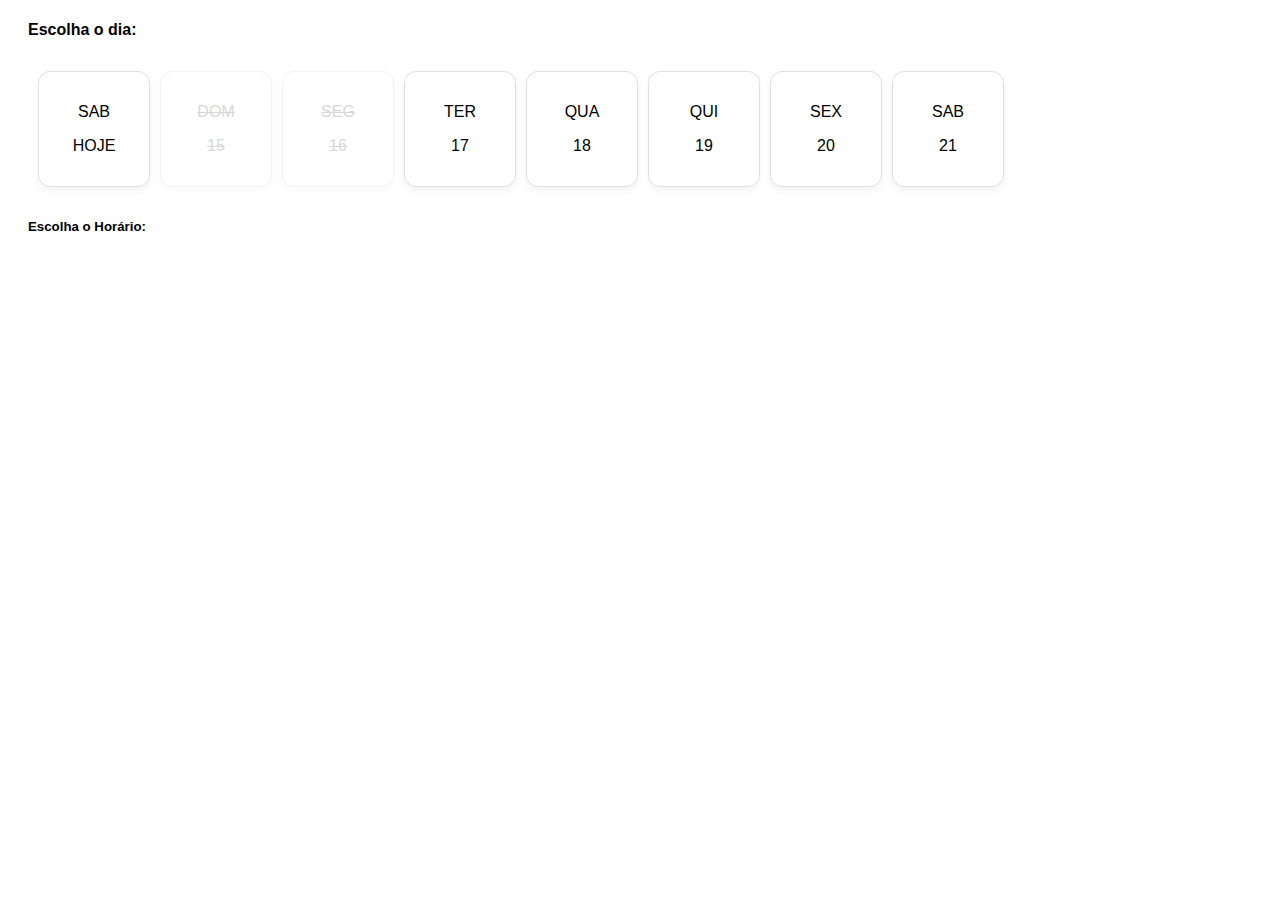
==== data.html @ b9ef8ae9 "Update data.html" ====
<!DOCTYPE html>
<html lang="pt-BR">
<head>
  <meta charset="UTF-8">
  <meta name="viewport" content="width=device-width, initial-scale=1.0">
  <title>Selecionar Dia e Horário</title>
  <style>
    .container {
      width: 100%;
      margin: 20px;
      font-family: 'Roboto', sans-serif;
    }
    #day-container {
      display: flex;
      overflow-x: auto;
      scroll-behavior: smooth;
      padding: 10px;
      position: relative;
    }
    .select-services.day {
      display: flex;
      gap: 10px;
    }
    .box {
      padding: 15px;
      border: 1px solid #e0e0e0;
      background-color: #ffffff;
      border-radius: 12px;
      text-align: center;
      min-width: 80px;
      box-shadow: 0 4px 8px rgba(0, 0, 0, 0.05);
      cursor: pointer;
      transition: background-color 0.3s, box-shadow 0.3s, color 0.3s;
    }
    .box.selected {
      background-color: #0288d1;
      color: white;
      border-radius: 12px;
      box-shadow: 0 6px 12px rgba(0, 0, 0, 0.1);
    }
    .box.disable-item {
      opacity: 0.4;
      text-decoration: line-through;
      color: #9e9e9e;
      cursor: not-allowed;
    }
    button {
      background-color: #0288d1;
      color: white;
      border: none;
      padding: 8px 16px;
      border-radius: 8px;
      margin-top: 10px;
      opacity: 0;
      transition: opacity 0.5s;
    }
    button.show {
      opacity: 1;
    }
    button:hover {
      background-color: #0277bd;
    }
    .day-box {
      padding: 12px 20px;
      background-color: #f5f5f5;
      border-radius: 6px;
      border: 1px solid #e0e0e0;
      display: inline-block;
      margin: 5px;
      cursor: pointer;
      transition: background-color 0.3s, box-shadow 0.3s, opacity 0.5s;
      opacity: 0;
    }
    .day-box.show {
      opacity: 1;
    }
    .day-box.selected {
      background-color: #0288d1;
      color: white;
      border-radius: 6px;
      box-shadow: 0 6px 12px rgba(0, 0, 0, 0.1);
    }
    .time-confirmed {
      margin-top: 12px;
      font-weight: bold;
      color: #444;
      font-size: 16px;
    }
    input[type="radio"] {
      display: none;
    }
  </style>
</head>
<body>

<section class="container position-time">
  <div class="config-title">
    <h4>Escolha o dia:</h4>
  </div>

  <div class="row">
    <div class="col-12 select-services day" id="day-container" aria-labelledby="day-label">
      <!-- Dias inseridos dinamicamente -->
    </div>
  </div>

  <div class="row">
    <h5 class="text-center">Escolha o Horário:</h5>
    <div class="col-12 day-select" id="time-container" aria-labelledby="time-label">
      <!-- Horários inseridos dinamicamente -->
    </div>
    <p class="text-center time-confirmed" id="selected-time"></p>
    <button class="botui-actions-buttons-button send-date-time" id="send-button" aria-label="Enviar horário">Enviar</button>
  </div>
</section>

<script>
  const days = [
    { week: 'SAB', name: 'HOJE', enabled: true, times: ['14:00', '15:55'] },
    { week: 'DOM', name: '15', enabled: false, times: [] },
    { week: 'SEG', name: '16', enabled: false, times: [] },
    { week: 'TER', name: '17', enabled: true, times: ['10:00', '12:30', '16:00'] },
    { week: 'QUA', name: '18', enabled: true, times: ['09:00', '14:00'] },
    { week: 'QUI', name: '19', enabled: true, times: ['11:00', '17:00'] },
    { week: 'SEX', name: '20', enabled: true, times: ['13:00', '15:30'] },
    { week: 'SAB', name: '21', enabled: true, times: ['08:00', '10:45', '18:00'] }
  ];

  let selectedDay = null;
  let selectedTime = null;

  function renderDays() {
    const container = document.getElementById('day-container');
    container.innerHTML = '';

    days.forEach((day, index) => {
      const label = document.createElement('label');
      label.className = 'box';
      if (!day.enabled) {
        label.classList.add('disable-item');
      }

      label.innerHTML = `
        <input type="radio" name="radio2" ${!day.enabled ? 'disabled' : ''} data-index="${index}">
        <div>
          <p class="week">${day.week}</p>
          <p class="name">${day.name}</p>
        </div>
      `;

      label.addEventListener('click', () => {
        if (day.enabled) {
          // Desmarcar todos os dias
          document.querySelectorAll('.box').forEach(box => box.classList.remove('selected'));

          // Marcar o dia selecionado
          selectedDay = index;
          label.classList.add('selected');
          renderTimes();
        }
      });

      container.appendChild(label);
    });
  }

  function renderTimes() {
    const timeContainer = document.getElementById('time-container');
    const selectedTimeText = document.getElementById('selected-time');
    const selectedDayData = days[selectedDay];
    const sendButton = document.getElementById('send-button');

    timeContainer.innerHTML = '';
    selectedTimeText.textContent = '';

    if (selectedDayData && selectedDayData.times.length > 0) {
      selectedDayData.times.forEach((time, index) => {
        const timeLabel = document.createElement('label');
        timeLabel.className = 'day-box';
        timeLabel.innerHTML = `
          <input type="radio" name="radio1">
          <div><p class="name">${time}</p></div>
        `;
        timeLabel.addEventListener('click', () => {
          // Desmarcar todos os horários
          document.querySelectorAll('.day-box').forEach(box => box.classList.remove('selected'));

          // Marcar o horário selecionado
          selectedTime = time;
          timeLabel.classList.add('selected');
          const dateText = `${days[selectedDay].week}, ${days[selectedDay].name} de setembro de 2024 -- ${selectedTime}`;
          document.getElementById('selected-time').textContent = dateText;

          // Mostrar o botão de enviar
          document.getElementById('send-button').classList.add('show');
        });

        timeContainer.appendChild(timeLabel);

        // Adiciona o efeito de fade após adicionar o horário
        setTimeout(() => {
          timeLabel.classList.add('show');
        }, 10);
      });

      // Ajusta o botão de enviar
      setTimeout(() => {
        document.getElementById('send-button').classList.remove('show');
      }, 500); // Atraso para garantir que o fade dos horários aconteça primeiro
    } else {
      // Oculta o botão de enviar se não houver horários
      document.getElementById('send-button').classList.remove('show');
    }
  }

  function resetSelection() {
    // Limpa a seleção de horários e oculta o botão de enviar
    selectedTime = null;
    document.getElementById('send-button').classList.remove('show');
    document.getElementById('selected-time').textContent = '';
  }

  function handleDaySelection() {
    // Limpa a seleção e oculta o botão de enviar
    resetSelection();
  }

  function setupEventListeners() {
    const dayLabels = document.querySelectorAll('.box');
    dayLabels.forEach((label) => {
      label.addEventListener('click', () => {
        handleDaySelection();
      });
    });

    const sendButton = document.getElementById('send-button');
    sendButton.addEventListener('click', () => {
      console.log("botão")
      if (selectedDay !== null && selectedTime !== null) {
       window.parent.postMessage(
  { name: 'data', data: `{ "day": "${days[selectedDay].name}", "time": "${selectedTime}" }` },
  '*'
);

      }
    });
  }

  renderDays();
  setupEventListeners();
</script>

</body>
</html>
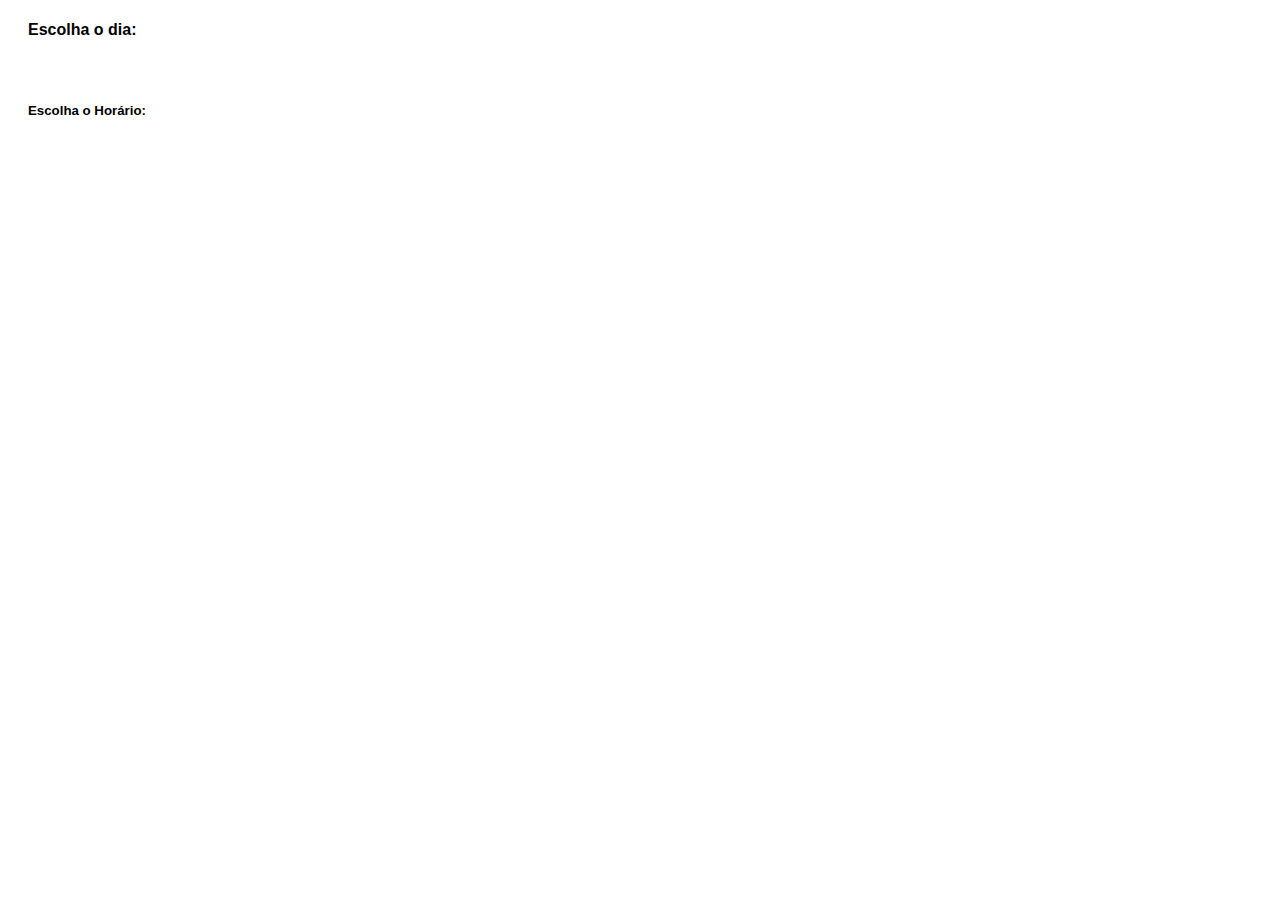
==== commit 58ab0f25: "Update data.html" ====
--- a/data.html
+++ b/data.html
@@ -5,6 +5,9 @@
   <meta name="viewport" content="width=device-width, initial-scale=1.0">
   <title>Selecionar Dia e Horário</title>
   <style>
+    body {
+      font-family: 'Roboto', sans-serif;
+    }
     .container {
       width: 100%;
       margin: 20px;
@@ -80,14 +83,32 @@
       border-radius: 6px;
       box-shadow: 0 6px 12px rgba(0, 0, 0, 0.1);
     }
-    .time-confirmed {
-      margin-top: 12px;
-      font-weight: bold;
-      color: #444;
-      font-size: 16px;
-    }
     input[type="radio"] {
       display: none;
+    }
+    .overlay {
+      position: fixed;
+      top: 0;
+      left: 0;
+      width: 100%;
+      height: 100%;
+      background-color: rgba(255, 255, 255, 0.9);
+      display: flex;
+      justify-content: center;
+      align-items: center;
+      visibility: hidden;
+      opacity: 0;
+      transition: visibility 0s, opacity 0.5s;
+      z-index: 1000;
+    }
+    .overlay.show {
+      visibility: visible;
+      opacity: 1;
+    }
+    .overlay-text {
+      font-size: 24px;
+      font-weight: bold;
+      color: #333;
     }
   </style>
 </head>
@@ -109,25 +130,30 @@
     <div class="col-12 day-select" id="time-container" aria-labelledby="time-label">
       <!-- Horários inseridos dinamicamente -->
     </div>
-    <p class="text-center time-confirmed" id="selected-time"></p>
     <button class="botui-actions-buttons-button send-date-time" id="send-button" aria-label="Enviar horário">Enviar</button>
   </div>
 </section>
 
+<!-- Overlay -->
+<div class="overlay" id="confirmation-overlay">
+  <div class="overlay-text">Dia e horário selecionados, continue no chat...</div>
+
+</div>
+
 <script>
-  const days = [
-    { week: 'SAB', name: 'HOJE', enabled: true, times: ['14:00', '15:55'] },
-    { week: 'DOM', name: '15', enabled: false, times: [] },
-    { week: 'SEG', name: '16', enabled: false, times: [] },
-    { week: 'TER', name: '17', enabled: true, times: ['10:00', '12:30', '16:00'] },
-    { week: 'QUA', name: '18', enabled: true, times: ['09:00', '14:00'] },
-    { week: 'QUI', name: '19', enabled: true, times: ['11:00', '17:00'] },
-    { week: 'SEX', name: '20', enabled: true, times: ['13:00', '15:30'] },
-    { week: 'SAB', name: '21', enabled: true, times: ['08:00', '10:45', '18:00'] }
-  ];
-
+  let days = [];
   let selectedDay = null;
   let selectedTime = null;
+
+  async function fetchDays() {
+    try {
+      const response = await fetch('https://oxigenioufpel.com.br/API2/backup/index.php');
+      days = await response.json();
+      renderDays();
+    } catch (error) {
+      console.error('Erro ao buscar dados da API:', error);
+    }
+  }
 
   function renderDays() {
     const container = document.getElementById('day-container');
@@ -166,15 +192,12 @@
 
   function renderTimes() {
     const timeContainer = document.getElementById('time-container');
-    const selectedTimeText = document.getElementById('selected-time');
-    const selectedDayData = days[selectedDay];
     const sendButton = document.getElementById('send-button');
 
     timeContainer.innerHTML = '';
-    selectedTimeText.textContent = '';
-
-    if (selectedDayData && selectedDayData.times.length > 0) {
-      selectedDayData.times.forEach((time, index) => {
+
+    if (selectedDay !== null && days[selectedDay].times.length > 0) {
+      days[selectedDay].times.forEach((time, index) => {
         const timeLabel = document.createElement('label');
         timeLabel.className = 'day-box';
         timeLabel.innerHTML = `
@@ -188,11 +211,9 @@
           // Marcar o horário selecionado
           selectedTime = time;
           timeLabel.classList.add('selected');
-          const dateText = `${days[selectedDay].week}, ${days[selectedDay].name} de setembro de 2024 -- ${selectedTime}`;
-          document.getElementById('selected-time').textContent = dateText;
 
           // Mostrar o botão de enviar
-          document.getElementById('send-button').classList.add('show');
+          sendButton.classList.add('show');
         });
 
         timeContainer.appendChild(timeLabel);
@@ -205,48 +226,33 @@
 
       // Ajusta o botão de enviar
       setTimeout(() => {
-        document.getElementById('send-button').classList.remove('show');
+        sendButton.classList.remove('show');
       }, 500); // Atraso para garantir que o fade dos horários aconteça primeiro
     } else {
       // Oculta o botão de enviar se não houver horários
-      document.getElementById('send-button').classList.remove('show');
-    }
-  }
-
-  function resetSelection() {
-    // Limpa a seleção de horários e oculta o botão de enviar
-    selectedTime = null;
-    document.getElementById('send-button').classList.remove('show');
-    document.getElementById('selected-time').textContent = '';
-  }
-
-  function handleDaySelection() {
-    // Limpa a seleção e oculta o botão de enviar
-    resetSelection();
+      sendButton.classList.remove('show');
+    }
   }
 
   function setupEventListeners() {
-    const dayLabels = document.querySelectorAll('.box');
-    dayLabels.forEach((label) => {
-      label.addEventListener('click', () => {
-        handleDaySelection();
-      });
-    });
-
     const sendButton = document.getElementById('send-button');
+    const overlay = document.getElementById('confirmation-overlay');
+
     sendButton.addEventListener('click', () => {
-      console.log("botão")
       if (selectedDay !== null && selectedTime !== null) {
-       window.parent.postMessage(
-  { name: 'data', data: `{ "day": "${days[selectedDay].name}", "time": "${selectedTime}" }` },
-  '*'
-);
-
+        // Mostrar o overlay
+        overlay.classList.add('show');
+        
+        window.parent.postMessage(
+          { name: 'data', data: `{ "day": "${days[selectedDay].name}", "time": "${selectedTime}" }` },
+          '*'
+        );
       }
     });
   }
 
-  renderDays();
+  // Inicia o processo de busca e renderização dos dias e horários
+  fetchDays();
   setupEventListeners();
 </script>
 
